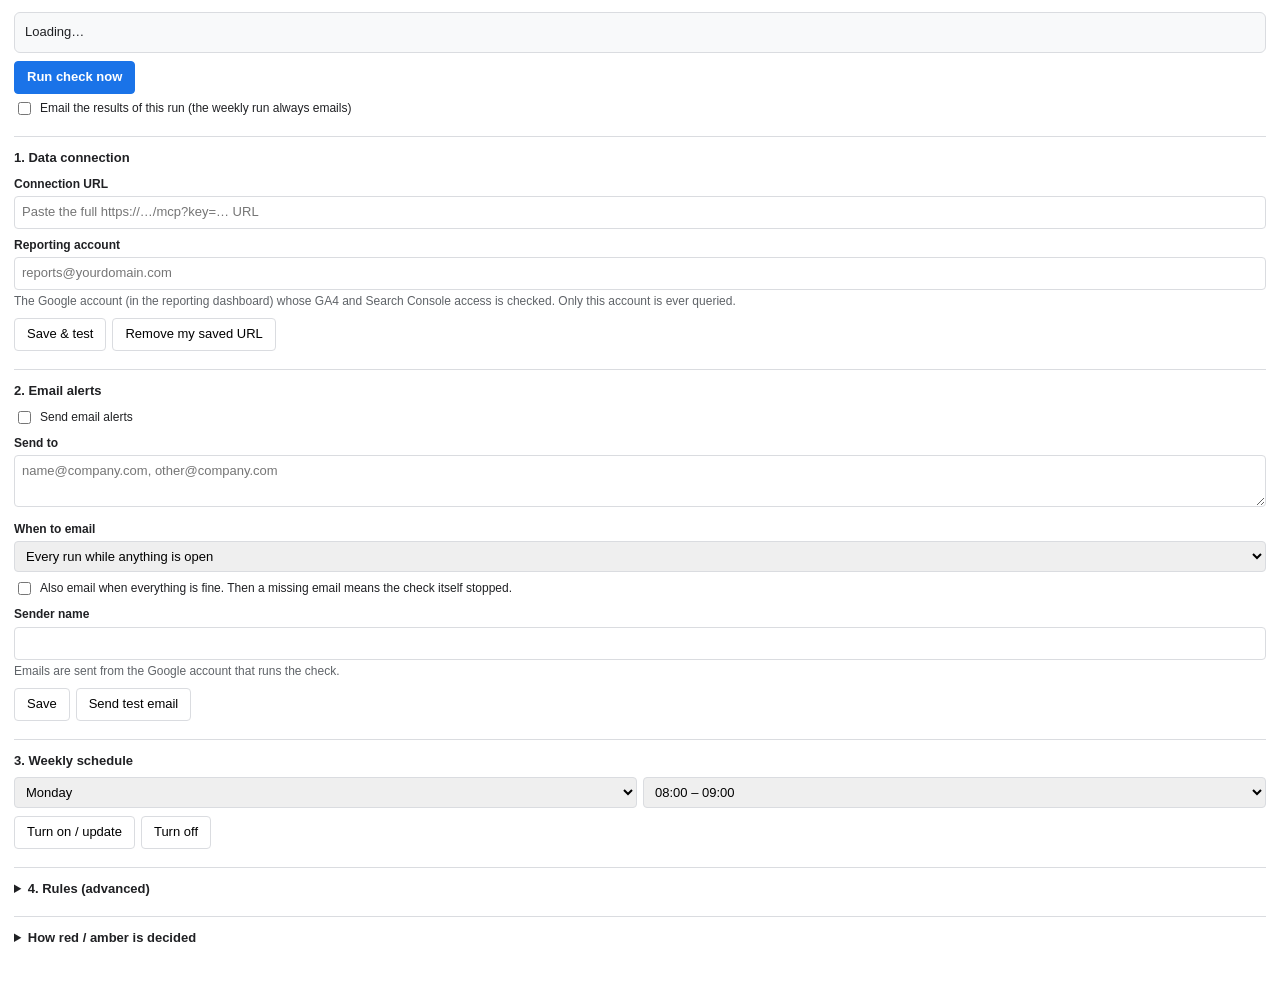
==== ga4-gsc-tracking-monitor/Sidebar.html @ 485190f7 "Add GA4 & Search Console tracking monitor for Google Sheets Apps Script (Code.gs + Sidebar.html) tha" ====
<!DOCTYPE html>
<html>
<head>
<base target="_top">
<style>
  :root { --ink:#202124; --muted:#5f6368; --line:#dadce0; --blue:#1a73e8; --red:#c5221f; --green:#188038; --bg:#f8f9fa; }
  * { box-sizing: border-box; }
  body { font: 13px/1.45 Arial, Helvetica, sans-serif; color: var(--ink); margin: 0; padding: 12px 14px 40px; }
  h3 { font-size: 13px; margin: 18px 0 6px; padding-top: 12px; border-top: 1px solid var(--line); }
  label { display: block; margin: 8px 0 3px; font-weight: bold; font-size: 12px; }
  label.row { font-weight: normal; display: flex; gap: 6px; align-items: flex-start; }
  label.row input { margin-top: 2px; }
  input[type=text], input[type=password], input[type=number], textarea, select {
    width: 100%; padding: 6px 7px; border: 1px solid var(--line); border-radius: 4px; font: inherit; }
  textarea { resize: vertical; }
  button { font: inherit; padding: 6px 12px; border-radius: 4px; border: 1px solid var(--line); background: #fff; cursor: pointer; margin: 8px 6px 0 0; }
  button.primary { background: var(--blue); border-color: var(--blue); color: #fff; font-weight: bold; }
  button:disabled { opacity: .55; cursor: default; }
  .card { background: var(--bg); border: 1px solid var(--line); border-radius: 6px; padding: 10px; }
  .hint { color: var(--muted); font-size: 12px; margin-top: 3px; }
  .msg { margin-top: 8px; padding: 8px; border-radius: 4px; display: none; white-space: pre-wrap; }
  .msg.ok { display: block; background: #e6f4ea; color: var(--green); }
  .msg.err { display: block; background: #fce8e6; color: var(--red); }
  .msg.info { display: block; background: #e8f0fe; color: #174ea6; }
  .inline { display: flex; gap: 6px; }
  .grid { display: grid; grid-template-columns: 1fr 74px; gap: 4px 8px; align-items: center; }
  .grid input { padding: 4px 6px; }
  details summary { cursor: pointer; font-weight: bold; margin-top: 18px; padding-top: 12px; border-top: 1px solid var(--line); }
  ul { padding-left: 18px; margin: 6px 0; }
  li { margin-bottom: 4px; }
  .pill { display:inline-block; padding:1px 7px; border-radius:10px; font-size:11px; font-weight:bold; }
  .pill.on { background:#e6f4ea; color:var(--green); } .pill.off { background:#fce8e6; color:var(--red); }
</style>
</head>
<body>

<div id="status" class="card">Loading…</div>
<button id="runBtn" class="primary" onclick="runNow()">Run check now</button>
<label class="row" style="margin-top:6px"><input type="checkbox" id="runEmail"> Email the results of this run (the weekly run always emails)</label>
<div id="runMsg" class="msg"></div>

<h3>1. Data connection</h3>
<label for="url">Connection URL</label>
<input type="password" id="url" autocomplete="off" placeholder="Paste the full https://…/mcp?key=… URL">
<div class="hint" id="connHint"></div>
<label for="account">Reporting account</label>
<input type="text" id="account" placeholder="reports@yourdomain.com">
<div class="hint">The Google account (in the reporting dashboard) whose GA4 and Search Console access is checked. Only this account is ever queried.</div>
<button onclick="save(true, 'connMsg')">Save &amp; test</button><button onclick="clearConn()">Remove my saved URL</button>
<div id="connMsg" class="msg"></div>

<h3>2. Email alerts</h3>
<label class="row"><input type="checkbox" id="emailOn"> Send email alerts</label>
<label for="recipients">Send to</label>
<textarea id="recipients" rows="2" placeholder="name@company.com, other@company.com"></textarea>
<label for="alertMode">When to email</label>
<select id="alertMode">
  <option value="all">Every run while anything is open</option>
  <option value="new">Only when something new breaks</option>
</select>
<label class="row"><input type="checkbox" id="allClear"> Also email when everything is fine. Then a missing email means the check itself stopped.</label>
<label for="fromName">Sender name</label>
<input type="text" id="fromName">
<div class="hint">Emails are sent from the Google account that runs the check.</div>
<button onclick="save(false, 'mailMsg')">Save</button><button onclick="testEmail()">Send test email</button>
<div id="mailMsg" class="msg"></div>

<h3>3. Weekly schedule</h3>
<div id="schedInfo" class="hint"></div>
<div class="inline">
  <select id="day">
    <option value="MONDAY">Monday</option><option value="TUESDAY">Tuesday</option><option value="WEDNESDAY">Wednesday</option>
    <option value="THURSDAY">Thursday</option><option value="FRIDAY">Friday</option><option value="SATURDAY">Saturday</option><option value="SUNDAY">Sunday</option>
  </select>
  <select id="hour"></select>
</div>
<button onclick="setSchedule()">Turn on / update</button><button onclick="removeSchedule()">Turn off</button>
<div id="schedMsg" class="msg"></div>

<details>
  <summary>4. Rules (advanced)</summary>
  <div class="grid" style="margin-top:8px">
    <span>Red when sessions/impressions drop by at least (%)</span><input type="number" id="redDrop" min="10" max="95">
    <span>Amber when they drop by at least (%)</span><input type="number" id="amberDrop" min="5" max="90">
    <span>Ignore % drops below this many sessions/week</span><input type="number" id="minWeeklySessions" min="0">
    <span>Ignore % drops below this many impressions/week</span><input type="number" id="minWeeklyImpressions" min="0">
    <span>"Data gaps" = at least this many zero days in 7</span><input type="number" id="gapDays" min="1" max="7">
    <span>…for properties with at least this many sessions/day</span><input type="number" id="gapMinDaily" min="0">
    <span>Red if GA4 sessions are below this % of search clicks</span><input type="number" id="ratioPct" min="5" max="100">
    <span>…when search clicks are at least</span><input type="number" id="ratioMinClicks" min="1">
  </div>
  <label class="row"><input type="checkbox" id="ratioCheck"> Compare GA4 sessions with Google search clicks</label>
  <label class="row"><input type="checkbox" id="tagCheck"> Check the homepage code for the GA4 tag</label>
  <label for="newMonitorDefault">New properties are monitored by default</label>
  <select id="newMonitorDefault"><option value="Yes">Yes</option><option value="No">No</option></select>
  <div class="hint">Property names containing "old", "test", "staging" or "do not use" start as Monitor? = No.</div>
  <button onclick="save(false, 'rulesMsg')">Save rules</button>
  <div id="rulesMsg" class="msg"></div>
</details>

<details>
  <summary>How red / amber is decided</summary>
  <ul class="hint" style="color:var(--ink)">
    <li><b>🔴 No access / Access removed</b>: the reporting account can't read the property or no longer sees it (e.g. a client removed it, or Search Console verification was lost).</li>
    <li><b>🔴 Not tracking</b>: 0 sessions in the last 7 days when there used to be data.</li>
    <li><b>🔴 Tracking drop</b>: sessions fell by the red % vs normal. Tracking rarely drops to zero after a migration; usually a few pages keep the tag, so a big drop is the key signal.</li>
    <li><b>🔴 Under-tracking</b>: GA4 shows fewer sessions than Google search clicks alone for the same site.</li>
    <li><b>🟠 Traffic drop</b>: GA4 and search clicks fell together. Probably real traffic, not a tracking fault.</li>
    <li><b>🟠 Data gaps / Dropping / Tag not found / Different tag</b>: worth a look, not urgent.</li>
    <li>While a drop stays open, the script compares against the last healthy level ("Normal weekly level"), so a long outage never starts to look normal.</li>
    <li>Set <b>Monitor? = No</b> on old, test or duplicate properties. They stay listed with their numbers but never alert.</li>
  </ul>
</details>

<script>
  var S = null;
  var $ = function (id) { return document.getElementById(id); };
  (function () {
    var h = $('hour');
    for (var i = 0; i < 24; i++) {
      var o = document.createElement('option');
      o.value = i; o.textContent = (i < 10 ? '0' : '') + i + ':00 – ' + (i < 9 ? '0' : '') + (i + 1) + ':00';
      h.appendChild(o);
    }
    h.value = 8;
  })();

  function show(id, text, kind) { var el = $(id); el.className = 'msg ' + (kind || 'ok'); el.textContent = text; }
  function hide(id) { $(id).className = 'msg'; }
  function fail(id) { return function (e) { show(id, (e && e.message) || String(e), 'err'); setBusy(false); }; }
  function setBusy(b) { Array.prototype.forEach.call(document.querySelectorAll('button'), function (x) { x.disabled = b; }); }
  function fmtDate(ms) { if (!ms) return ''; var d = new Date(ms); return d.toLocaleDateString(undefined, { day: 'numeric', month: 'short', year: 'numeric' }) + ' ' + d.toLocaleTimeString(undefined, { hour: '2-digit', minute: '2-digit' }); }
  function cap(s) { s = String(s || '').toLowerCase(); return s.charAt(0).toUpperCase() + s.slice(1); }

  function render(state) {
    S = state;
    var c = state.config;
    $('account').value = c.account;
    $('emailOn').checked = !!c.emailOn;
    $('recipients').value = c.recipients || '';
    $('alertMode').value = c.alertMode;
    $('allClear').checked = !!c.allClear;
    $('fromName').value = c.fromName;
    ['redDrop', 'amberDrop', 'minWeeklySessions', 'minWeeklyImpressions', 'gapDays', 'gapMinDaily', 'ratioPct', 'ratioMinClicks'].forEach(function (k) { $(k).value = c[k]; });
    $('ratioCheck').checked = !!c.ratioCheck;
    $('tagCheck').checked = !!c.tagCheck;
    $('newMonitorDefault').value = c.newMonitorDefault;

    var info = state.conn.info;
    if (state.conn.savedForMe) {
      $('connHint').textContent = 'Saved privately for you (' + state.conn.masked + '). Leave the box empty to keep it, or paste a new URL to replace it.';
      $('url').placeholder = 'Saved: ' + state.conn.masked;
    } else if (info && info.owner) {
      $('connHint').textContent = 'Saved by ' + info.owner + ' (only they can see it). The weekly check runs under their account. To run checks yourself, paste the URL here.';
    } else {
      $('connHint').textContent = 'Stored in your private user settings, never in the sheet. Other editors can\'t see it.';
    }

    var sch = state.schedule;
    if (sch) {
      $('day').value = sch.day; $('hour').value = sch.hour;
      var who = sch.mine ? 'you' : sch.owner;
      var broken = sch.mine && sch.active === false;
      $('schedInfo').innerHTML = (broken ? '<span class="pill off">MISSING</span> ' : '<span class="pill on">ON</span> ') +
        'Every ' + cap(sch.day) + ', ' + sch.hour + ':00–' + (sch.hour + 1) + ':00 (' + (sch.tz || state.tz) + '), runs as ' + who + '.' +
        (broken ? ' The trigger was deleted. Click "Turn on / update" to restore it.' : '');
    } else {
      $('schedInfo').innerHTML = '<span class="pill off">OFF</span> No weekly check yet. It will run as you, using your saved connection. Times are in ' + state.tz + '.';
    }

    var lr = state.lastRun, html = '';
    if (state.running) html += '<b>⏳ A check is in progress.</b> It continues automatically in the background.<br>';
    if (lr) {
      var age = Math.floor((Date.now() - lr.finishedAt) / 864e5);
      html += '<b>Last check:</b> ' + fmtDate(lr.finishedAt) + ' (' + lr.trigger + ')' + (age > 8 ? ' <span class="pill off">' + age + ' days ago</span>' : '') + '<br>' +
        '🔴 ' + lr.red + ' &nbsp; 🟠 ' + lr.amber + ' &nbsp; 🟢 ' + lr.green + (lr.fresh ? ' &nbsp; (' + lr.fresh + ' new)' : '') +
        '<br><span class="hint">' + lr.ga + ' GA4 properties · ' + lr.gsc + ' Search Console sites · ' + escapeHtml(lr.email || '') + '</span>';
    } else {
      html += '<b>Not run yet.</b> Save the connection (1), then click <i>Run check now</i>.';
    }
    $('status').innerHTML = html;
  }

  function escapeHtml(s) { return String(s).replace(/[&<>"]/g, function (c) { return { '&': '&amp;', '<': '&lt;', '>': '&gt;', '"': '&quot;' }[c]; }); }

  function form() {
    var f = {
      account: $('account').value, emailOn: $('emailOn').checked, recipients: $('recipients').value, alertMode: $('alertMode').value,
      allClear: $('allClear').checked, fromName: $('fromName').value, ratioCheck: $('ratioCheck').checked, tagCheck: $('tagCheck').checked,
      newMonitorDefault: $('newMonitorDefault').value
    };
    ['redDrop', 'amberDrop', 'minWeeklySessions', 'minWeeklyImpressions', 'gapDays', 'gapMinDaily', 'ratioPct', 'ratioMinClicks'].forEach(function (k) { f[k] = $(k).value; });
    var url = $('url').value.trim();
    if (url) f.url = url;
    return f;
  }

  function save(test, target) {
    target = target || 'connMsg';
    setBusy(true);
    google.script.run.withSuccessHandler(function (state) {
      render(state); $('url').value = '';
      if (!test) { show(target, 'Saved.'); setBusy(false); return; }
      show('connMsg', 'Saved. Testing the connection…', 'info');
      google.script.run.withSuccessHandler(function (m) { show('connMsg', m); setBusy(false); }).withFailureHandler(fail('connMsg')).thmTestConnection();
    }).withFailureHandler(fail(target)).thmSaveSettings(form());
  }

  function clearConn() {
    setBusy(true);
    google.script.run.withSuccessHandler(function (s) { render(s); show('connMsg', 'Your saved URL was removed.'); setBusy(false); }).withFailureHandler(fail('connMsg')).thmClearConnection();
  }

  function testEmail() {
    setBusy(true);
    google.script.run.withSuccessHandler(function () {
      google.script.run.withSuccessHandler(function (m) { show('mailMsg', m); setBusy(false); }).withFailureHandler(fail('mailMsg')).thmSendTestEmail();
    }).withFailureHandler(fail('mailMsg')).thmSaveSettings(form());
  }

  function setSchedule() {
    setBusy(true);
    google.script.run.withSuccessHandler(function (s) { render(s); show('schedMsg', 'Weekly check is on.'); setBusy(false); })
      .withFailureHandler(fail('schedMsg')).thmSetSchedule($('day').value, $('hour').value);
  }

  function removeSchedule() {
    setBusy(true);
    google.script.run.withSuccessHandler(function (s) { render(s); show('schedMsg', 'Weekly check is off.', 'info'); setBusy(false); })
      .withFailureHandler(fail('schedMsg')).thmRemoveSchedule();
  }

  function runNow() {
    setBusy(true);
    show('runMsg', 'Checking every GA4 property and Search Console site. This usually takes 2–5 minutes. You can keep working; results fill into the sheet as they arrive.', 'info');
    google.script.run.withSuccessHandler(function (r) {
      show('runMsg', r.message, r.ok ? 'ok' : 'err');
      google.script.run.withSuccessHandler(function (s) { render(s); setBusy(false); }).thmGetState();
    }).withFailureHandler(fail('runMsg')).thmRunNow($('runEmail').checked);
  }

  google.script.run.withSuccessHandler(render).withFailureHandler(function (e) { $('status').textContent = 'Could not load settings: ' + ((e && e.message) || e); }).thmGetState();
</script>
</body>
</html>
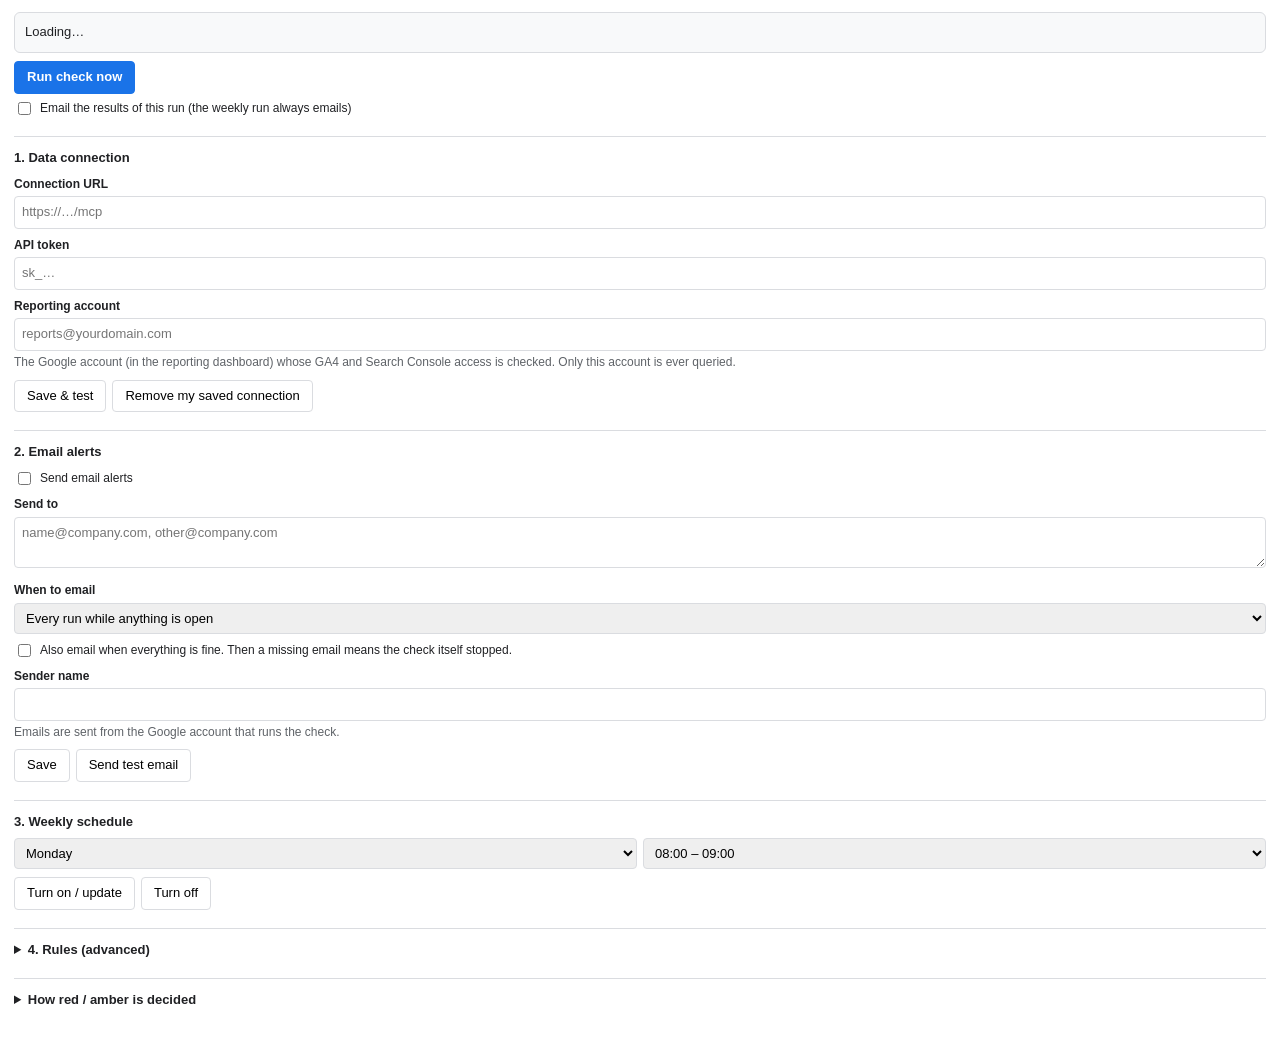
==== commit 66e8a437: "Fix 401: authenticate with the dashboard API token; tune rules on live data The dashboard endpoint r" ====
--- a/ga4-gsc-tracking-monitor/Sidebar.html
+++ b/ga4-gsc-tracking-monitor/Sidebar.html
@@ -41,12 +41,14 @@
 
 <h3>1. Data connection</h3>
 <label for="url">Connection URL</label>
-<input type="password" id="url" autocomplete="off" placeholder="Paste the full https://…/mcp?key=… URL">
+<input type="password" id="url" autocomplete="off" placeholder="https://…/mcp">
+<label for="token">API token</label>
+<input type="password" id="token" autocomplete="off" placeholder="sk_…">
 <div class="hint" id="connHint"></div>
 <label for="account">Reporting account</label>
 <input type="text" id="account" placeholder="reports@yourdomain.com">
 <div class="hint">The Google account (in the reporting dashboard) whose GA4 and Search Console access is checked. Only this account is ever queried.</div>
-<button onclick="save(true, 'connMsg')">Save &amp; test</button><button onclick="clearConn()">Remove my saved URL</button>
+<button onclick="save(true, 'connMsg')">Save &amp; test</button><button onclick="clearConn()">Remove my saved connection</button>
 <div id="connMsg" class="msg"></div>
 
 <h3>2. Email alerts</h3>
@@ -147,8 +149,10 @@
     $('newMonitorDefault').value = c.newMonitorDefault;
 
     var info = state.conn.info;
+    $('token').placeholder = state.conn.tokenSaved ? 'Saved: ' + state.conn.tokenMasked : 'sk_…';
     if (state.conn.savedForMe) {
-      $('connHint').textContent = 'Saved privately for you (' + state.conn.masked + '). Leave the box empty to keep it, or paste a new URL to replace it.';
+      $('connHint').textContent = 'Saved privately for you (' + state.conn.masked + (state.conn.tokenSaved ? ' · token ' + state.conn.tokenMasked : ' · no API token yet') +
+        '). Leave a box empty to keep what is saved, or paste a new value to replace it.';
       $('url').placeholder = 'Saved: ' + state.conn.masked;
     } else if (info && info.owner) {
       $('connHint').textContent = 'Saved by ' + info.owner + ' (only they can see it). The weekly check runs under their account. To run checks yourself, paste the URL here.';
@@ -192,6 +196,8 @@
     ['redDrop', 'amberDrop', 'minWeeklySessions', 'minWeeklyImpressions', 'gapDays', 'gapMinDaily', 'ratioPct', 'ratioMinClicks'].forEach(function (k) { f[k] = $(k).value; });
     var url = $('url').value.trim();
     if (url) f.url = url;
+    var token = $('token').value.trim();
+    if (token) f.token = token;
     return f;
   }
 
@@ -199,7 +205,7 @@
     target = target || 'connMsg';
     setBusy(true);
     google.script.run.withSuccessHandler(function (state) {
-      render(state); $('url').value = '';
+      render(state); $('url').value = ''; $('token').value = '';
       if (!test) { show(target, 'Saved.'); setBusy(false); return; }
       show('connMsg', 'Saved. Testing the connection…', 'info');
       google.script.run.withSuccessHandler(function (m) { show('connMsg', m); setBusy(false); }).withFailureHandler(fail('connMsg')).thmTestConnection();
@@ -208,7 +214,7 @@
 
   function clearConn() {
     setBusy(true);
-    google.script.run.withSuccessHandler(function (s) { render(s); show('connMsg', 'Your saved URL was removed.'); setBusy(false); }).withFailureHandler(fail('connMsg')).thmClearConnection();
+    google.script.run.withSuccessHandler(function (s) { render(s); show('connMsg', 'Your saved URL and token were removed.'); setBusy(false); }).withFailureHandler(fail('connMsg')).thmClearConnection();
   }
 
   function testEmail() {
